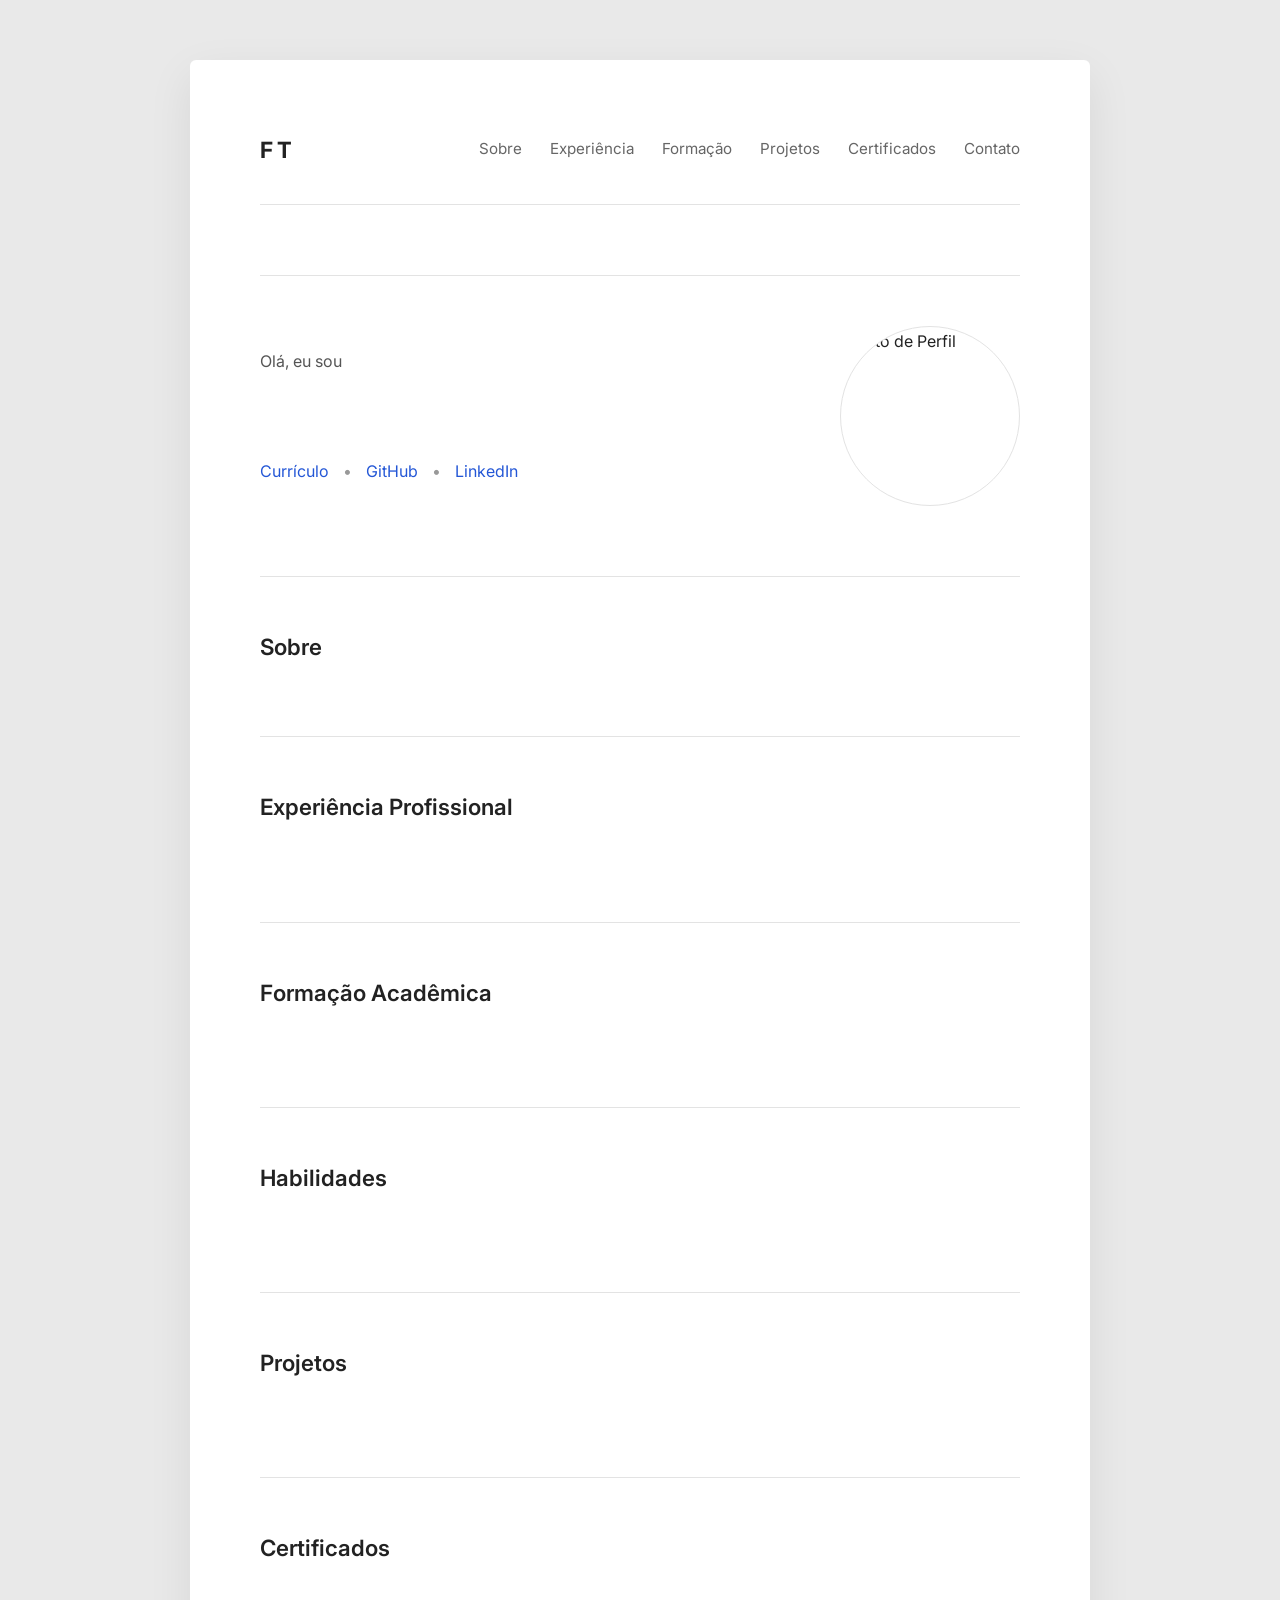
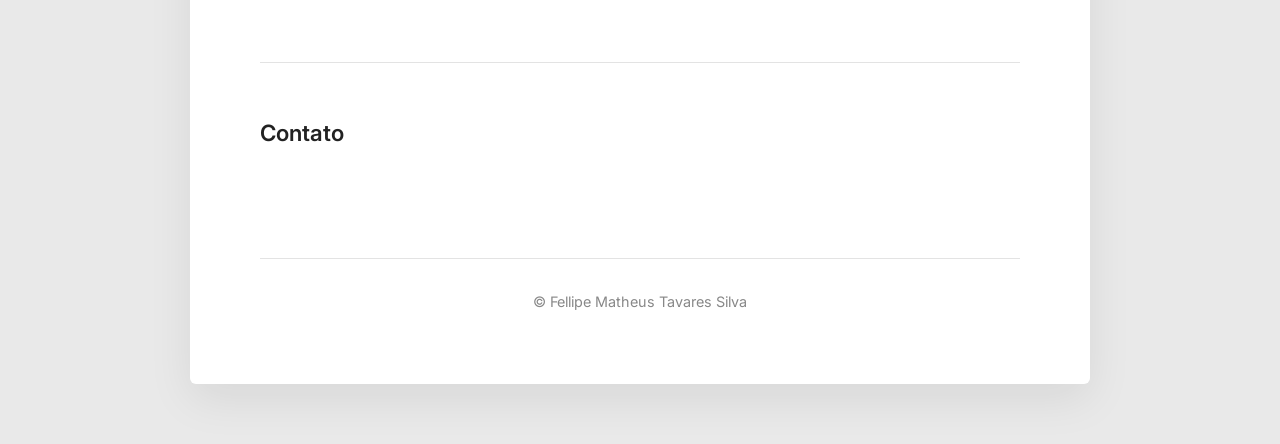
==== Portfolio/index.html @ 4495a2c3 "Add files via upload" ====
<!DOCTYPE html>
<html lang="pt-BR">

<head>

    <meta charset="UTF-8">

    <meta name="viewport" content="width=device-width, initial-scale=1.0">

    <title>Fellipe Matheus Tavares Silva</title>

    <meta name="description" content="Portfólio e currículo online de Fellipe Matheus Tavares Silva">

    <link rel="stylesheet" href="style.css">

    <link rel="preconnect" href="https://fonts.googleapis.com">

    <link rel="preconnect" href="https://fonts.gstatic.com" crossorigin>

    <link href="https://fonts.googleapis.com/css2?family=Inter:wght@300;400;500;600;700&display=swap" rel="stylesheet">

</head>

<body>

<div class="page">

<header>

    <div class="logo">

        FT

    </div>

    <nav>

        <a href="#sobre">Sobre</a>

        <a href="#experiencias">Experiência</a>

        <a href="#formacao">Formação</a>

        <a href="#projetos">Projetos</a>

        <a href="#certificados">Certificados</a>

        <a href="#contato">Contato</a>

    </nav>

</header>

<!-- ================= HERO ================= -->

<section class="hero">

    <div class="hero-text">

        <p class="saudacao">
            Olá, eu sou
        </p>

        <h1 id="nome"></h1>

        <h2 id="cargo"></h2>

        <p id="descricao"></p>

        <div class="links">

            <a id="btnCurriculo" target="_blank">Currículo</a>

            <span>•</span>

            <a id="btnGithub" target="_blank">GitHub</a>

            <span>•</span>

            <a id="btnLinkedin" target="_blank">LinkedIn</a>

        </div>

    </div>

    <div class="hero-photo">

        <img id="fotoPerfil" alt="Foto de Perfil">

    </div>

</section>

<!-- ================= SOBRE ================= -->

<section id="sobre">

<h3>Sobre</h3>

<p id="sobreResumo"></p>

</section>

<!-- ================= EXPERIÊNCIA ================= -->

<section id="experiencias">

<h3>Experiência Profissional</h3>

<div id="listaExperiencias"></div>

</section>

<!-- ================= FORMAÇÃO ================= -->

<section id="formacao">

<h3>Formação Acadêmica</h3>

<div id="listaFormacao"></div>

</section>

<!-- ================= HABILIDADES ================= -->

<section id="habilidades">

<h3>Habilidades</h3>

<div id="listaHabilidades"></div>

</section>

<!-- ================= PROJETOS ================= -->

<section id="projetos">

<h3>Projetos</h3>

<div id="listaProjetos"></div>

</section>

<!-- ================= CERTIFICADOS ================= -->

<section id="certificados">

<h3>Certificados</h3>

<div id="listaCertificados"></div>

</section>

<!-- ================= CONTATO ================= -->

<section id="contato">

<h3>Contato</h3>

<div id="listaContato"></div>

</section>

<footer>

<p>

© <span id="ano"></span>

Fellipe Matheus Tavares Silva

</p>

</footer>

</div>

<script src="dados.js"></script>

<script src="script.js"></script>

</body>

</html>
---- Portfolio/style.css ----
/* ==========================================================
   PORTFÓLIO | STYLE.CSS
   Parte 1

   Inspirado em um layout editorial minimalista.

   Índice
   1. Reset
   2. Variáveis
   3. Body
   4. Página
   5. Header
   6. Hero
   7. Tipografia
   8. Links
========================================================== */


/* ==========================================================
   1. RESET
========================================================== */

*{
    margin:0;
    padding:0;
    box-sizing:border-box;
}

html{
    scroll-behavior:smooth;
}

body{

    font-family:"Inter",sans-serif;

    background:#E9E9E9;

    color:#222;

    line-height:1.75;

}

img{

    display:block;

    max-width:100%;

}

a{

    text-decoration:none;

    color:inherit;

}

section{

    margin-top:70px;

}


/* ==========================================================
   2. VARIÁVEIS
========================================================== */

:root{

    --background:#E9E9E9;

    --paper:#FFFFFF;

    --primary:#222222;

    --secondary:#666666;

    --border:#E3E3E3;

    --link:#2457D6;

    --max-width:900px;

}


/* ==========================================================
   3. BODY
========================================================== */

body{

    padding:60px 20px;

}


/* ==========================================================
   4. PÁGINA
========================================================== */

.page{

    max-width:var(--max-width);

    margin:auto;

    background:var(--paper);

    padding:70px;

    border-radius:6px;

    box-shadow:
        0 15px 45px rgba(0,0,0,.08);

}


/* ==========================================================
   5. HEADER
========================================================== */

header{

    display:flex;

    justify-content:space-between;

    align-items:center;

    padding-bottom:35px;

    border-bottom:1px solid var(--border);

}

.logo{

    font-size:1.4rem;

    font-weight:700;

    letter-spacing:4px;

}

nav{

    display:flex;

    gap:28px;

}

nav a{

    color:var(--secondary);

    font-size:.95rem;

    transition:.25s;

    position:relative;

}

nav a::after{

    content:"";

    position:absolute;

    left:0;

    bottom:-5px;

    width:0;

    height:1px;

    background:#222;

    transition:.25s;

}

nav a:hover{

    color:#222;

}

nav a:hover::after{

    width:100%;

}


/* ==========================================================
   6. HERO
========================================================== */

.hero{

    margin-top:70px;

    display:grid;

    grid-template-columns:2fr 1fr;

    gap:60px;

    align-items:center;

}

.hero-text{

    display:flex;

    flex-direction:column;

    gap:18px;

}

.hero-photo{

    display:flex;

    justify-content:flex-end;

}

.hero-photo img{

    width:180px;

    height:180px;

    object-fit:cover;

    border-radius:50%;

    border:1px solid var(--border);

}


/* ==========================================================
   7. TIPOGRAFIA
========================================================== */

.saudacao{

    color:var(--secondary);

    font-size:1rem;

}

.hero h1{

    font-size:3rem;

    line-height:1.1;

    font-weight:700;

}

.hero h2{

    font-size:1.35rem;

    color:var(--secondary);

    font-weight:400;

}

.hero p{

    max-width:620px;

    color:#555;

}

h3{

    font-size:1.4rem;

    margin-bottom:25px;

    font-weight:600;

}

section p{

    color:#555;

}


/* ==========================================================
   8. LINKS
========================================================== */

.links{

    margin-top:10px;

    display:flex;

    align-items:center;

    gap:14px;

    flex-wrap:wrap;

}

.links span{

    color:#999;

}

.links a{

    color:var(--link);

    transition:.2s;

}

.links a:hover{

    text-decoration:underline;

}


/* ==========================================================
   LINHA ENTRE AS SEÇÕES
========================================================== */

section{

    padding-top:50px;

    border-top:1px solid var(--border);

}


/* ==========================================================
   RESPONSIVIDADE
========================================================== */

@media (max-width:900px){

    .page{

        padding:40px;

    }

    .hero{

        grid-template-columns:1fr;

        gap:35px;

    }

    .hero-photo{

        justify-content:flex-start;

    }

}

@media (max-width:700px){

    body{

        padding:15px;

    }

    .page{

        padding:28px;

    }

    header{

        flex-direction:column;

        align-items:flex-start;

        gap:20px;

    }

    nav{

        flex-wrap:wrap;

        gap:15px;

    }

    .hero h1{

        font-size:2.2rem;

    }

    .hero-photo img{

        width:140px;

        height:140px;

    }

}
/* ==========================================================
   PARTE 2
   SEÇÕES DO CURRÍCULO
========================================================== */


/* ==========================================================
   SOBRE
========================================================== */

#sobre p{

    font-size:1rem;

    text-align:justify;

}


/* ==========================================================
   EXPERIÊNCIA
========================================================== */

#listaExperiencias{

    display:flex;

    flex-direction:column;

    gap:40px;

}

.experiencia{

    padding-bottom:30px;

    border-bottom:1px solid var(--border);

}

.experiencia:last-child{

    border:none;
    padding-bottom:0;

}

.experiencia-topo{

    display:flex;

    justify-content:space-between;

    align-items:flex-start;

    gap:20px;

    margin-bottom:8px;

}

.experiencia h4{

    font-size:1.15rem;

    font-weight:600;

}

.experiencia .cargo{

    color:var(--secondary);

    font-weight:500;

    margin:5px 0;

}

.experiencia .periodo{

    color:#888;

    font-size:.9rem;

    white-space:nowrap;

}

.experiencia p{

    color:#555;

    margin-top:12px;

}


/* ==========================================================
   FORMAÇÃO
========================================================== */

#listaFormacao{

    display:flex;

    flex-direction:column;

    gap:30px;

}

.formacao{

    padding-bottom:20px;

    border-bottom:1px solid var(--border);

}

.formacao:last-child{

    border:none;

}

.formacao h4{

    font-size:1.1rem;

}

.formacao .instituicao{

    color:var(--secondary);

    margin-top:5px;

}

.formacao .periodo{

    color:#888;

    font-size:.9rem;

}


/* ==========================================================
   HABILIDADES
========================================================== */

#listaHabilidades{

    display:grid;

    grid-template-columns:repeat(2,1fr);

    gap:15px 60px;

}

.habilidade{

    display:flex;

    justify-content:space-between;

    align-items:center;

    padding-bottom:8px;

    border-bottom:1px solid #F2F2F2;

}

.habilidade span{

    color:#444;

}

.nivel{

    color:#999;

    letter-spacing:2px;

}


/* ==========================================================
   PROJETOS
========================================================== */

#listaProjetos{

    display:flex;

    flex-direction:column;

    gap:30px;

}

.projeto{

    padding-bottom:25px;

    border-bottom:1px solid var(--border);

}

.projeto:last-child{

    border:none;

}

.projeto h4{

    margin-bottom:8px;

    font-size:1.1rem;

}

.projeto p{

    margin-bottom:12px;

}

.projeto a{

    color:var(--link);

}

.projeto a:hover{

    text-decoration:underline;

}


/* ==========================================================
   CERTIFICADOS
========================================================== */

#listaCertificados{

    display:grid;

    grid-template-columns:repeat(2,1fr);

    gap:25px;

}

.certificado{

    border:1px solid var(--border);

    padding:18px;

    border-radius:6px;

    transition:.25s;

}

.certificado:hover{

    background:#FAFAFA;

}

.certificado img{

    width:100%;

    border-radius:4px;

    margin-bottom:15px;

}

.certificado h4{

    font-size:1rem;

    margin-bottom:5px;

}

.certificado p{

    font-size:.9rem;

    color:#666;

}

.certificado a{

    display:inline-block;

    margin-top:12px;

    color:var(--link);

}

.certificado a:hover{

    text-decoration:underline;

}


/* ==========================================================
   CONTATO
========================================================== */

#listaContato{

    display:flex;

    flex-wrap:wrap;

    gap:25px;

}

#listaContato a{

    color:var(--link);

}

#listaContato a:hover{

    text-decoration:underline;

}


/* ==========================================================
   FOOTER
========================================================== */

footer{

    margin-top:80px;

    padding-top:30px;

    border-top:1px solid var(--border);

}

footer p{

    color:#888;

    font-size:.9rem;

    text-align:center;

}


/* ==========================================================
   EFEITOS SUAVES
========================================================== */

section{

    animation:fade .5s ease;

}

@keyframes fade{

    from{

        opacity:0;

        transform:translateY(10px);

    }

    to{

        opacity:1;

        transform:translateY(0);

    }

}


/* ==========================================================
   RESPONSIVIDADE
========================================================== */

@media (max-width:768px){

    #listaHabilidades{

        grid-template-columns:1fr;

    }

    #listaCertificados{

        grid-template-columns:1fr;

    }

    .experiencia-topo{

        flex-direction:column;

        gap:5px;

    }

    .periodo{

        white-space:normal;

    }

}
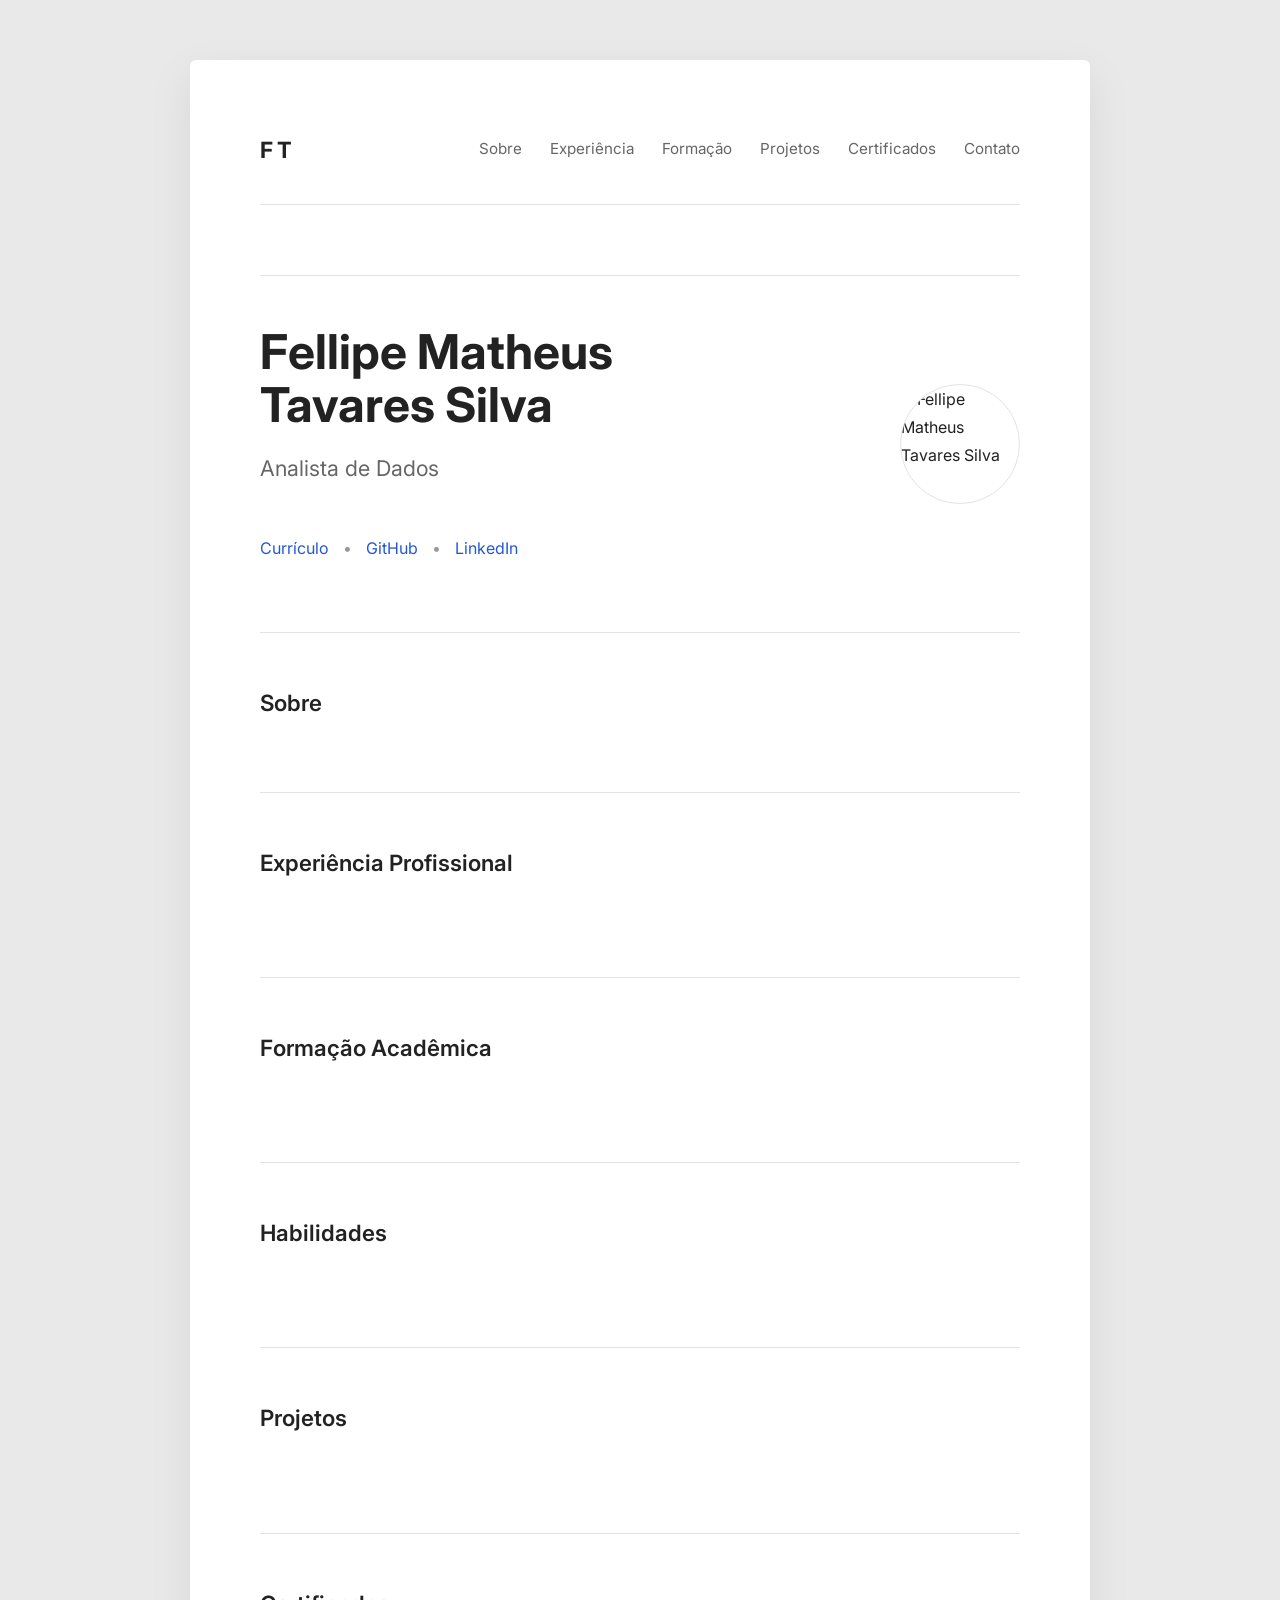
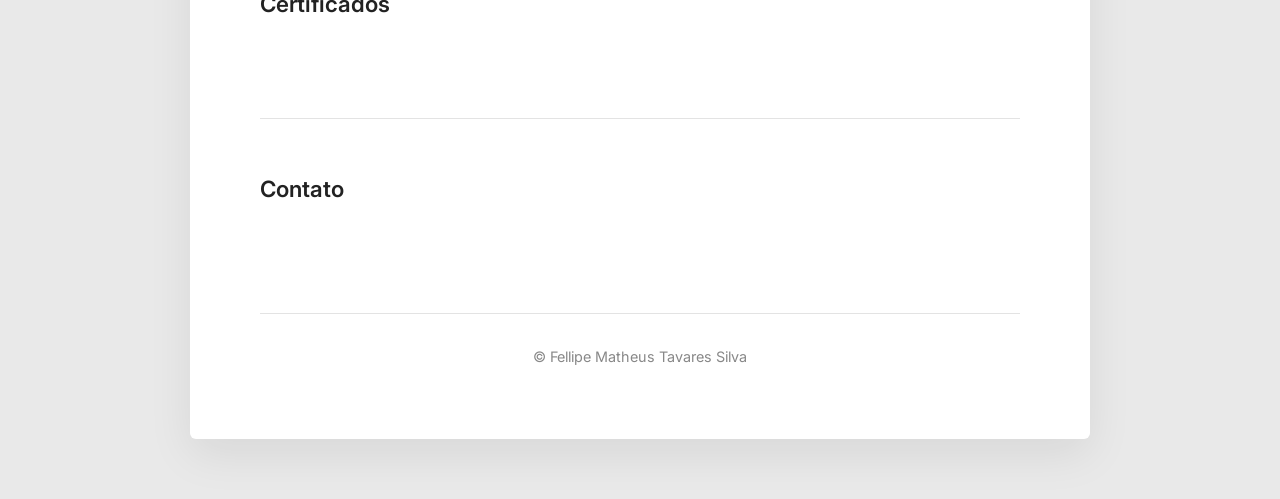
==== commit a933c3a4: "Add files via upload" ====
--- a/Portfolio/index.html
+++ b/Portfolio/index.html
@@ -56,10 +56,6 @@
 <section class="hero">
 
     <div class="hero-text">
-
-        <p class="saudacao">
-            Olá, eu sou
-        </p>
 
         <h1 id="nome"></h1>
 
--- a/Portfolio/style.css
+++ b/Portfolio/style.css
@@ -240,9 +240,9 @@
 
 .hero-photo img{
 
-    width:180px;
-
-    height:180px;
+    width:120px;
+
+    height:120px;
 
     object-fit:cover;
 
